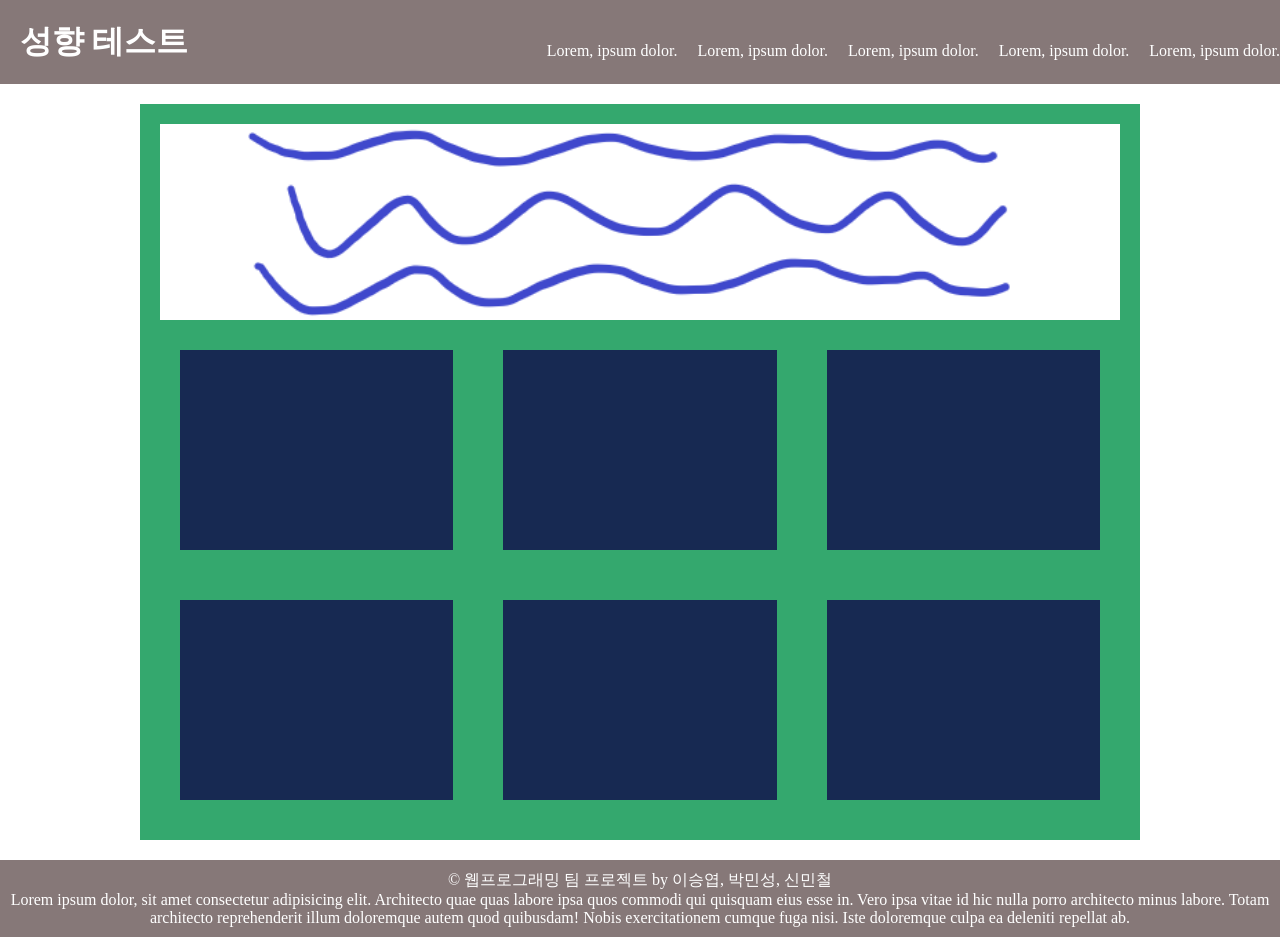
==== index.html @ 1df20f79 "version3" ====
<!DOCTYPE html>
<html lang="ko">
<head>
    <meta charset="UTF-8">
    <meta name="viewport" content="width=device-width, initial-scale=1.0">
    <title>성향 테스트</title>
    <link rel="stylesheet" href="main.css">
    <link rel="stylesheet" href="mobile.css">
    <link rel="stylesheet" href="tablet.css">
    <link rel="stylesheet" href="slideMenu.css">
    <script src="main.js"></script>
</head>
<body>
    <!--성향 테스트 웹사이트 메인페이지-->
    <header>
        <h1>성향 테스트</h1>
        <ul>
            <li><a href="#">Lorem, ipsum dolor.</a></li>
            <li><a href="#">Lorem, ipsum dolor.</a></li>
            <li><a href="#">Lorem, ipsum dolor.</a></li>
            <li><a href="#">Lorem, ipsum dolor.</a></li>
            <li><a href="#">Lorem, ipsum dolor.</a></li>
        </ul>
        <button id="mobileMenu">☰</button>
    </header>
    <!-- 모바일 슬라이드 메뉴 -->
    <nav id="slideMenu">
        <div class="menu-header">
            <h3>메뉴</h3>
            <button id="closeMenu">&times;</button>
        </div>
        <ul>
            <li><a href="#">Lorem, ipsum dolor.</a></li>
            <li><a href="#">Lorem, ipsum dolor.</a></li>
            <li><a href="#">Lorem, ipsum dolor.</a></li>
            <li><a href="#">Lorem, ipsum dolor.</a></li>
            <li><a href="#">Lorem, ipsum dolor.</a></li>
        </ul>
    </nav>
    <main>
        <div id="main-box">
            <div id="ad-banner">
                <img src="./img/banner.png" alt="광고 배너">
            </div>
            <a href="test1.html" id="test1" class="item"></a>
            <a href="test2.html" id="test2" class="item"></a>
            <a href="test3.html" id="test3" class="item"></a>
            <a href="test4.html" id="test4" class="item"></a>
            <a href="test5.html" id="test5" class="item"></a>
            <a href="test6.html" id="test6" class="item"></a>
        </div>
    </main>
    <footer>
        <p>© 웹프로그래밍 팀 프로젝트 by 이승엽, 박민성, 신민철</p>
        <p>Lorem ipsum dolor, sit amet consectetur adipisicing elit. Architecto quae quas labore ipsa quos commodi qui quisquam eius esse in. Vero ipsa vitae id hic nulla porro architecto minus labore. Totam architecto reprehenderit illum doloremque autem quod quibusdam! Nobis exercitationem cumque fuga nisi. Iste doloremque culpa ea deleniti repellat ab.</p>
    </footer>
</body>
</html>
---- main.css ----
/* 단위 px로 통일 */
/* 데스크탑 기본 스타일 — mobile.css · tablet.css가 미디어쿼리로 덮어씀 */

/* ── 전체 초기화 ────────────────────────────────────────────── */
/* 브라우저 기본 margin/padding 제거, box-sizing을 border-box로 통일해 width 계산을 단순화 */
* {
    margin: 0;
    padding: 0;
    box-sizing: border-box;
}



/* ── 헤더 ───────────────────────────────────────────────────── */
/* position: relative — 자식인 ul(absolute)의 기준점이 됨 */
header {
    background-color: #867878;
    color: white;
    padding: 20px;
    position: relative;
}



/* 햄버거 버튼은 데스크탑에서 숨김 — mobile.css에서 ≤1024px일 때 다시 표시 */
header button {
    display: none;
}



/* ── 광고 배너 ──────────────────────────────────────────────── */
/* grid-column: 1 / -1 → 전체 열(1열~마지막 열)을 가로질러 배너가 전체 폭 차지 */
#ad-banner {
    grid-column: 1 / -1;
}



/* 배너 이미지가 부모 너비에 맞게 자동으로 줄어들고, 세로는 비율 유지 */
#ad-banner img {
    width: 100%;
    height: auto;
    display: block;  /* 이미지 하단 기본 여백(인라인 요소 특성) 제거 */
}


/* ── 메인 영역 ──────────────────────────────────────────────── */
/* max-width + margin auto 조합으로 콘텐츠를 화면 중앙에 고정 */
main {
    max-width: 1000px;
    margin: 20px auto;
    padding: 10px;
    background-color: #34a86e;
}


/* ── 그리드 컨테이너 ─────────────────────────────────────────── */
/* 아이템을 3열로 배치 — 각 열은 남은 공간을 균등 분할(1fr) */
/* mobile.css의 ≤768px 미디어쿼리에서 1열로 전환됨 */
#main-box {
    display: grid;
    grid-template-columns: repeat(3, 1fr);
    gap: 10px;      /* 아이템 간 여백 */
    padding: 10px;
}


/* ── 테스트 아이템 카드 ─────────────────────────────────────── */
/* <a> 태그를 블록으로 표시해 클릭 영역이 카드 전체가 되도록 설정 */
/* text-decoration: none — 링크 밑줄 제거 */
.item {
    height: 200px;
    margin: 20px;
    background-color: #172952;
    display: block;
    text-decoration: none;
    cursor: pointer;
}



/* ── 푸터 ───────────────────────────────────────────────────── */
footer {
    background-color: #867878;
    color: white;
    text-align: center;
    padding: 10px;
    margin-top: 20px;
}


/* ── 헤더 내비게이션 목록 ───────────────────────────────────── */
/* position: absolute + right: 0 으로 헤더 오른쪽 끝에 붙임 */
/* top: 50% — 헤더 세로 중앙에 정렬 */
ul {
    list-style: none;
    display: flex;
    position: absolute;
    right: 0;
    top: 50%;
}


/* ── 앵커 태그 전역 초기화 ──────────────────────────────────── */
/* 헤더 nav 링크의 기본 스타일 — .item처럼 별도 색상이 필요한 경우 개별 선택자로 덮어씀 */
a {
    text-decoration: none;
    color: white;
    margin-left: 20px;
}


/* ── 슬라이드 메뉴 (데스크탑에서 숨김) ─────────────────────── */
/* mobile.css에서 ≤1024px일 때 display: block으로 바뀌고 fixed 드로어로 동작 */
#slideMenu {
    display: none;
}
---- mobile.css ----
/* 모바일·태블릿 공통 스타일 (≤1024px) — 주로 내비게이션 전환을 담당 */
@media screen and (max-width: 1024px) {

    /* 데스크탑 가로 내비게이션 목록 숨김 — 햄버거 버튼으로 대체 */
    body > header > ul {
        display: none;
    }

    /* 햄버거 버튼(☰) 표시 — main.css에서 display: none이었던 것을 되살림 */
    /* position: absolute + top/transform 조합으로 헤더 세로 중앙 정렬 */
    body > header > button {
        display: block;
        position: absolute;
        right: 20px;
        top: 50%;
        transform: translateY(-50%);
    }

    
    /* ── 슬라이드 드로어 ────────────────────────────────────── */
    /* 화면 오른쪽 바깥(right: -300px)에 고정 배치 — 평소에는 보이지 않음 */
    /* transition으로 right 값이 바뀔 때 0.3초 슬라이드 애니메이션 적용 */
    /* z-index: 1000 — 다른 모든 콘텐츠 위에 표시 */
    #slideMenu {
        display: block;
        position: fixed;
        top: 0;
        right: -300px;
        width: 300px;
        height: 100vh;
        background-color: #867878;
        color: white;
        transition: right 0.3s ease-in-out;
        z-index: 1000;
        box-shadow: -2px 0 10px rgba(0, 0, 0, 0.1);
    }

    /* JS가 .active 클래스를 추가하면 right: 0 이 되어 드로어가 화면 안으로 슬라이드 인 */
    #slideMenu.active {
        right: 0;
    }

    /* 드로어 상단 헤더 영역 — "메뉴" 제목과 × 버튼을 양 끝에 배치 */
    .menu-header {
        display: flex;
        justify-content: space-between;
        align-items: center;
        padding: 20px;
        border-bottom: 1px solid rgba(255, 255, 255, 0.2);
    }

    .menu-header h3 {
        margin: 0;
        font-size: 20px;
    }

    /* × 닫기 버튼 — 배경·테두리 없이 아이콘만 표시 */
    #closeMenu {
        background: none;
        border: none;
        color: white;
        font-size: 24px;
        cursor: pointer;
        padding: 0;
        width: 30px;
        height: 30px;
        display: flex;
        align-items: center;
        justify-content: center;
    }

    /* 드로어 안의 ul — main.css의 absolute 배치를 초기화하고 세로 목록으로 변환 */
    #slideMenu ul {
        list-style: none;
        padding: 0;
        margin: 0;
        display: block;
        position: static;
    }

    /* 각 메뉴 항목에 상하 패딩과 구분선 추가 */
    #slideMenu li {
        padding: 15px 20px;
        border-bottom: 1px solid rgba(255, 255, 255, 0.1);
    }

    /* 드로어 링크 — main.css의 margin-left 초기화, 클릭 영역을 항목 전체로 확장 */
    #slideMenu a {
        color: white;
        text-decoration: none;
        display: block;
        margin: 0;
        padding: 5px 0;
    }

    /* 호버 시 살짝 밝아지는 피드백 */
    #slideMenu a:hover {
        color: #f0f0f0;
    }


    /* 작은 화면에서는 main이 화면 전체 너비를 사용 */
    main {
        max-width: 100%;
        margin: 20px auto;
        padding: 0 10px;
    }

    /* main 직속 div 요소 사이 하단 여백 */
    main > div {
        margin-bottom: 20px;
    }

    /* main 안 span을 블록으로 전환해 줄바꿈이 일어나도록 */
    main > div > span {
        display: block;
        margin-bottom: 10px;
    }


}

/* ── 모바일 세로 모드 전용 그리드 변환 (≤768px) ───────────────── */
/* 데스크탑의 3열 그리드를 1열로 줄여 아이템이 세로로 쌓이게 함 */
@media screen and (max-width: 768px) {
    #main-box {
        grid-template-columns: 1fr;
    }
}
---- tablet.css ----
/* 태블릿 전용 스타일 (769px ~ 1024px) */
/* mobile.css의 ≤1024px 미디어쿼리와 겹치지만, 태블릿에만 적용할 스타일이 생기면 여기에 작성 */
@media screen and (min-width: 769px) and (max-width: 1024px) {

    /* 태블릿에서는 main이 화면 전체 너비를 사용하되 여백 유지 */
    main {
        max-width: 100%;
        padding: 10px;
    }
}
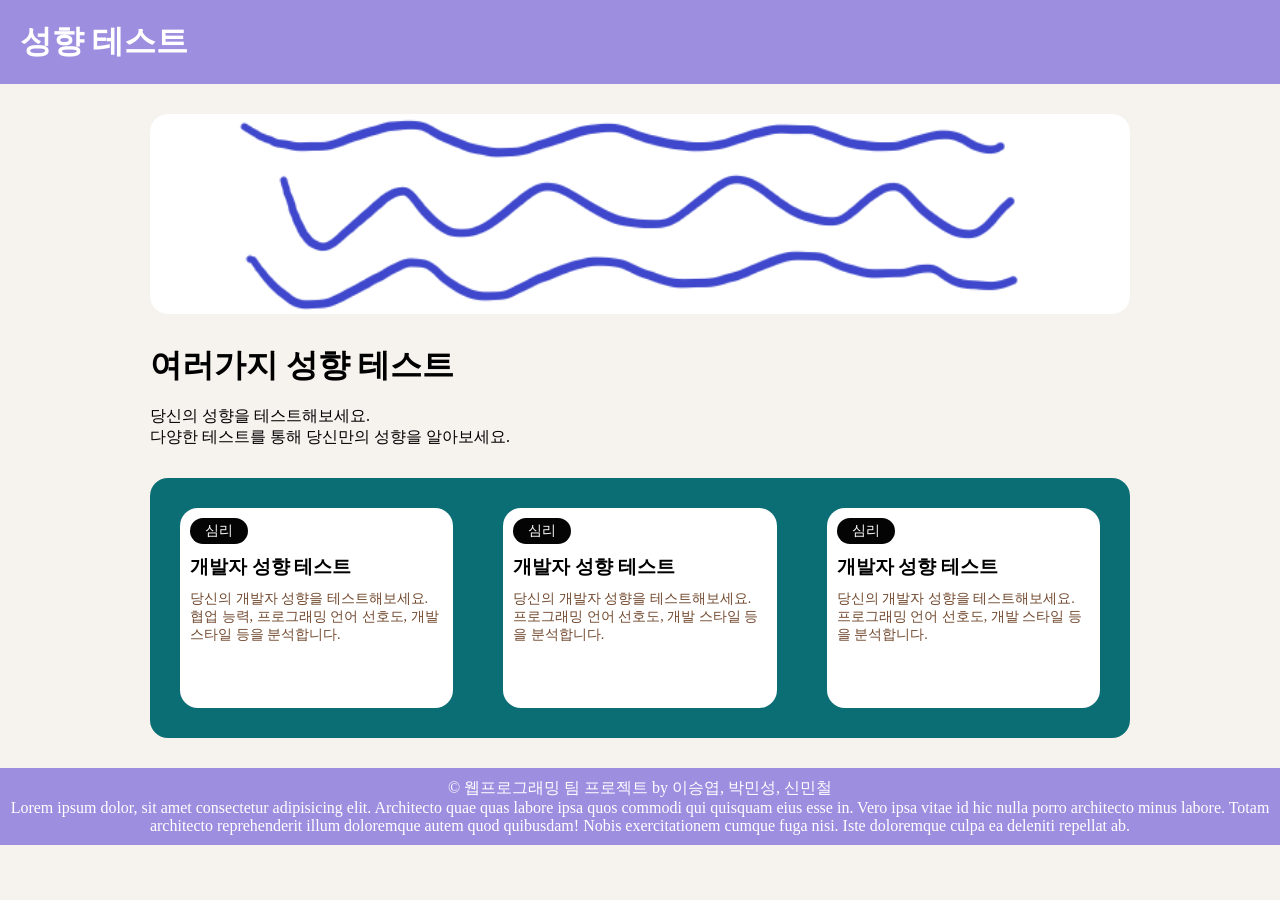
==== commit 80ecd0ef: "구조구현1" ====
--- a/index.html
+++ b/index.html
@@ -15,11 +15,11 @@
     <header>
         <h1>성향 테스트</h1>
         <ul>
-            <li><a href="#">Lorem, ipsum dolor.</a></li>
-            <li><a href="#">Lorem, ipsum dolor.</a></li>
-            <li><a href="#">Lorem, ipsum dolor.</a></li>
-            <li><a href="#">Lorem, ipsum dolor.</a></li>
-            <li><a href="#">Lorem, ipsum dolor.</a></li>
+            <li><a href="#"></a></li>
+            <li><a href="#"></a></li>
+            <li><a href="#"></a></li>
+            <li><a href="#"></a></li>
+            <li><a href="#"></a></li>
         </ul>
         <button id="mobileMenu">☰</button>
     </header>
@@ -42,12 +42,31 @@
             <div id="ad-banner">
                 <img src="./img/banner.png" alt="광고 배너">
             </div>
-            <a href="test1.html" id="test1" class="item"></a>
-            <a href="test2.html" id="test2" class="item"></a>
-            <a href="test3.html" id="test3" class="item"></a>
-            <a href="test4.html" id="test4" class="item"></a>
-            <a href="test5.html" id="test5" class="item"></a>
-            <a href="test6.html" id="test6" class="item"></a>
+
+            <div id="title-box">
+                <h1>여러가지 성향 테스트</h1><br>
+                <p>당신의 성향을 테스트해보세요.</p>
+                <p>다양한 테스트를 통해 당신만의 성향을 알아보세요.</p>
+            </div>
+
+
+            <div id="test-box">
+                <a href="test1.html" id="test1" class="item">
+                    <div class="tagBox">심리</div>
+                    <div class="info-tag"><h3>개발자 성향 테스트</h3></div>
+                    <div class="info-desc">당신의 개발자 성향을 테스트해보세요. 협업 능력, 프로그래밍 언어 선호도, 개발 스타일 등을 분석합니다.</div>
+                </a>
+                <a href="test2.html" id="test2" class="item">
+                    <div class="tagBox">심리</div>
+                    <div class="info-tag"><h3>개발자 성향 테스트</h3></div>
+                    <div class="info-desc">당신의 개발자 성향을 테스트해보세요. 프로그래밍 언어 선호도, 개발 스타일 등을 분석합니다.</div>
+                </a>
+                <a href="test3.html" id="test3" class="item">
+                    <div class="tagBox">심리</div>
+                    <div class="info-tag"><h3>개발자 성향 테스트</h3></div>
+                    <div class="info-desc">당신의 개발자 성향을 테스트해보세요. 프로그래밍 언어 선호도, 개발 스타일 등을 분석합니다.</div>
+                </a>
+            </div>
         </div>
     </main>
     <footer>
--- a/main.css
+++ b/main.css
@@ -7,14 +7,17 @@
     margin: 0;
     padding: 0;
     box-sizing: border-box;
+    
 }
 
-
+body {
+    background-color: #f6f2ed;
+}
 
 /* ── 헤더 ───────────────────────────────────────────────────── */
 /* position: relative — 자식인 ul(absolute)의 기준점이 됨 */
 header {
-    background-color: #867878;
+    background-color: #9d8ee0;
     color: white;
     padding: 20px;
     position: relative;
@@ -42,6 +45,7 @@
     width: 100%;
     height: auto;
     display: block;  /* 이미지 하단 기본 여백(인라인 요소 특성) 제거 */
+    border-radius: 18px;
 }
 
 
@@ -51,18 +55,25 @@
     max-width: 1000px;
     margin: 20px auto;
     padding: 10px;
-    background-color: #34a86e;
 }
 
+#title-box {
+    
+    margin-top: 30px;
+    margin-bottom: 30px;
+}
 
 /* ── 그리드 컨테이너 ─────────────────────────────────────────── */
 /* 아이템을 3열로 배치 — 각 열은 남은 공간을 균등 분할(1fr) */
 /* mobile.css의 ≤768px 미디어쿼리에서 1열로 전환됨 */
-#main-box {
+#test-box {
     display: grid;
     grid-template-columns: repeat(3, 1fr);
     gap: 10px;      /* 아이템 간 여백 */
     padding: 10px;
+    background-color: #0c6e75;
+
+    border-radius: 18px;
 }
 
 
@@ -72,21 +83,44 @@
 .item {
     height: 200px;
     margin: 20px;
-    background-color: #172952;
+    background-color: #ffffff;
     display: block;
     text-decoration: none;
     cursor: pointer;
+    
+    border-radius: 18px;
 }
 
+.tagBox {
+    background-color: #000000fb;
+    color: white;
+    padding: 4px 15px;
+    border-radius: 20px;
+    margin: 10px;
+
+    width: fit-content;
+    font-size: 14px;
+}
+
+.info-tag {
+    margin: 10px;
+}
+
+.info-desc {
+    margin: 10px;
+    font-size: 14px;
+    color: rgb(114, 74, 48);
+}
 
 
 /* ── 푸터 ───────────────────────────────────────────────────── */
 footer {
-    background-color: #867878;
+    background-color: #9d8ee0;
     color: white;
     text-align: center;
     padding: 10px;
     margin-top: 20px;
+
 }
 
 
@@ -108,6 +142,7 @@
     text-decoration: none;
     color: white;
     margin-left: 20px;
+    color: black;
 }
 
 
--- a/mobile.css
+++ b/mobile.css
@@ -9,7 +9,7 @@
     /* 햄버거 버튼(☰) 표시 — main.css에서 display: none이었던 것을 되살림 */
     /* position: absolute + top/transform 조합으로 헤더 세로 중앙 정렬 */
     body > header > button {
-        display: block;
+        display: none;
         position: absolute;
         right: 20px;
         top: 50%;
@@ -22,7 +22,7 @@
     /* transition으로 right 값이 바뀔 때 0.3초 슬라이드 애니메이션 적용 */
     /* z-index: 1000 — 다른 모든 콘텐츠 위에 표시 */
     #slideMenu {
-        display: block;
+        display: none;
         position: fixed;
         top: 0;
         right: -300px;
@@ -123,7 +123,7 @@
 /* ── 모바일 세로 모드 전용 그리드 변환 (≤768px) ───────────────── */
 /* 데스크탑의 3열 그리드를 1열로 줄여 아이템이 세로로 쌓이게 함 */
 @media screen and (max-width: 768px) {
-    #main-box {
+    #test-box {
         grid-template-columns: 1fr;
     }
 }
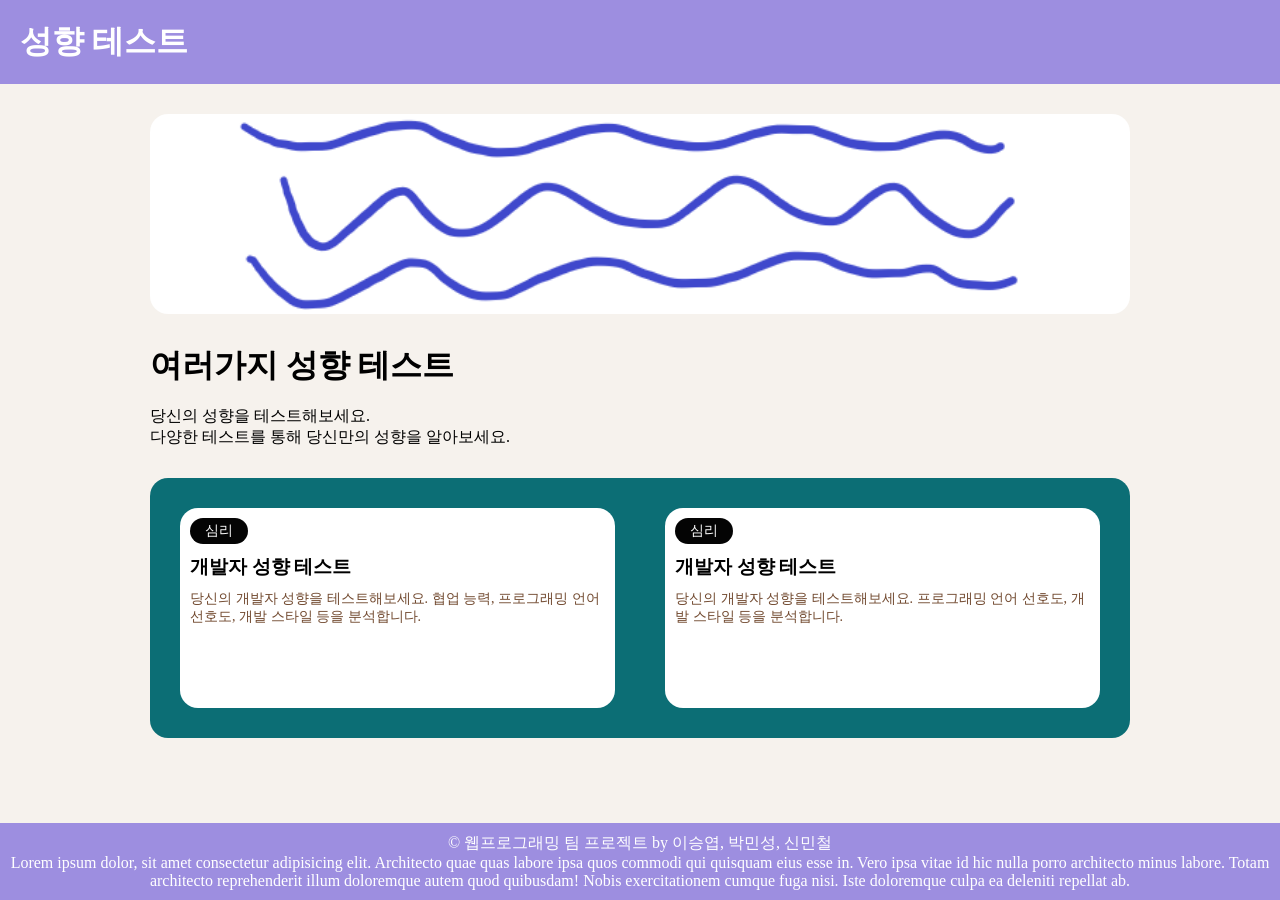
==== commit 677813dd: "슬라이드 버튼 제거, 설명 상세화" ====
--- a/index.html
+++ b/index.html
@@ -4,74 +4,61 @@
     <meta charset="UTF-8">
     <meta name="viewport" content="width=device-width, initial-scale=1.0">
     <title>성향 테스트</title>
-    <link rel="stylesheet" href="main.css">
-    <link rel="stylesheet" href="mobile.css">
-    <link rel="stylesheet" href="tablet.css">
-    <link rel="stylesheet" href="slideMenu.css">
-    <script src="main.js"></script>
+    <link rel="stylesheet" href="main.css">    <!-- 데스크탑 기본 레이아웃 스타일 -->
+    <link rel="stylesheet" href="mobile.css">   <!-- 1024px 이하(모바일·태블릿) 스타일 -->
+    <link rel="stylesheet" href="tablet.css">    <!-- 769px~1024px 태블릿 전용 추가 스타일 -->
 </head>
 <body>
-    <!--성향 테스트 웹사이트 메인페이지-->
+    <!-- ── 헤더: 사이트 제목 + 내비게이션 ─────────────────────────── -->
     <header>
         <h1>성향 테스트</h1>
-        <ul>
-            <li><a href="#"></a></li>
-            <li><a href="#"></a></li>
-            <li><a href="#"></a></li>
-            <li><a href="#"></a></li>
-            <li><a href="#"></a></li>
-        </ul>
-        <button id="mobileMenu">☰</button>
     </header>
-    <!-- 모바일 슬라이드 메뉴 -->
-    <nav id="slideMenu">
-        <div class="menu-header">
-            <h3>메뉴</h3>
-            <button id="closeMenu">&times;</button>
-        </div>
-        <ul>
-            <li><a href="#">Lorem, ipsum dolor.</a></li>
-            <li><a href="#">Lorem, ipsum dolor.</a></li>
-            <li><a href="#">Lorem, ipsum dolor.</a></li>
-            <li><a href="#">Lorem, ipsum dolor.</a></li>
-            <li><a href="#">Lorem, ipsum dolor.</a></li>
-        </ul>
-    </nav>
+
+    <!-- ── 메인 콘텐츠 영역 ────────────────────────────────────────── -->
     <main>
+        <!-- 메인 콘텐츠 전체를 감싸는 컨테이너 (광고 배너 + 소개 + 테스트 그리드) -->
         <div id="main-box">
+
+            <!-- 광고 배너: grid-column: 1/-1 로 3열 그리드 전체 너비를 차지 -->
             <div id="ad-banner">
                 <img src="./img/banner.png" alt="광고 배너">
             </div>
 
+            <!-- 소개 텍스트 영역: 사이트 제목과 안내 문구 -->
             <div id="title-box">
                 <h1>여러가지 성향 테스트</h1><br>
                 <p>당신의 성향을 테스트해보세요.</p>
                 <p>다양한 테스트를 통해 당신만의 성향을 알아보세요.</p>
             </div>
 
+            <!-- 테스트 카드 그리드: 데스크탑 3열, 모바일(≤768px) 1열 -->
+            <div id="test-box">
 
-            <div id="test-box">
+                <!-- test1.html로 이동하는 테스트 카드 — <a>를 block으로 표시해 카드 전체가 클릭 영역 -->
                 <a href="test1.html" id="test1" class="item">
+                    <!-- 카테고리 배지 (pill 형태) -->
                     <div class="tagBox">심리</div>
+                    <!-- 테스트 제목 -->
                     <div class="info-tag"><h3>개발자 성향 테스트</h3></div>
+                    <!-- 테스트 소개 설명 -->
                     <div class="info-desc">당신의 개발자 성향을 테스트해보세요. 협업 능력, 프로그래밍 언어 선호도, 개발 스타일 등을 분석합니다.</div>
                 </a>
+
+                <!-- test2.html로 이동하는 테스트 카드 -->
                 <a href="test2.html" id="test2" class="item">
                     <div class="tagBox">심리</div>
                     <div class="info-tag"><h3>개발자 성향 테스트</h3></div>
                     <div class="info-desc">당신의 개발자 성향을 테스트해보세요. 프로그래밍 언어 선호도, 개발 스타일 등을 분석합니다.</div>
                 </a>
-                <a href="test3.html" id="test3" class="item">
-                    <div class="tagBox">심리</div>
-                    <div class="info-tag"><h3>개발자 성향 테스트</h3></div>
-                    <div class="info-desc">당신의 개발자 성향을 테스트해보세요. 프로그래밍 언어 선호도, 개발 스타일 등을 분석합니다.</div>
-                </a>
-            </div>
-        </div>
+
+            </div><!-- /#test-box -->
+        </div><!-- /#main-box -->
     </main>
+
+    <!-- ── 푸터: 저작권·팀원 정보 ─────────────────────────────────── -->
     <footer>
         <p>© 웹프로그래밍 팀 프로젝트 by 이승엽, 박민성, 신민철</p>
         <p>Lorem ipsum dolor, sit amet consectetur adipisicing elit. Architecto quae quas labore ipsa quos commodi qui quisquam eius esse in. Vero ipsa vitae id hic nulla porro architecto minus labore. Totam architecto reprehenderit illum doloremque autem quod quibusdam! Nobis exercitationem cumque fuga nisi. Iste doloremque culpa ea deleniti repellat ab.</p>
     </footer>
 </body>
-</html>+</html>
--- a/main.css
+++ b/main.css
@@ -10,9 +10,16 @@
     
 }
 
+/* min-height: 100vh — 콘텐츠가 짧아도 body가 화면 전체 높이를 차지 */
+/* flex-direction: column — header·main·footer를 세로로 쌓음 */
+/* footer가 항상 화면 하단에 붙도록 main이 남은 공간을 채우는 구조 */
 body {
     background-color: #f6f2ed;
+    display: flex;
+    flex-direction: column;
+    min-height: 100vh;
 }
+
 
 /* ── 헤더 ───────────────────────────────────────────────────── */
 /* position: relative — 자식인 ul(absolute)의 기준점이 됨 */
@@ -22,14 +29,6 @@
     padding: 20px;
     position: relative;
 }
-
-
-
-/* 햄버거 버튼은 데스크탑에서 숨김 — mobile.css에서 ≤1024px일 때 다시 표시 */
-header button {
-    display: none;
-}
-
 
 
 /* ── 광고 배너 ──────────────────────────────────────────────── */
@@ -51,14 +50,18 @@
 
 /* ── 메인 영역 ──────────────────────────────────────────────── */
 /* max-width + margin auto 조합으로 콘텐츠를 화면 중앙에 고정 */
+/* flex: 1 은 위 body 선언과 함께 작동 — footer를 항상 하단으로 밀어냄 */
 main {
+    flex: 1;
     max-width: 1000px;
     margin: 20px auto;
     padding: 10px;
+    width: 100%;
 }
 
+/* ── 소개 텍스트 박스 ──────────────────────────────────────────── */
+/* #main-box 안에서 소개 문구 위아래에 여백을 주어 광고 배너·테스트 그리드와 간격을 둠 */
 #title-box {
-    
     margin-top: 30px;
     margin-bottom: 30px;
 }
@@ -68,7 +71,7 @@
 /* mobile.css의 ≤768px 미디어쿼리에서 1열로 전환됨 */
 #test-box {
     display: grid;
-    grid-template-columns: repeat(3, 1fr);
+    grid-template-columns: repeat(2, 1fr);
     gap: 10px;      /* 아이템 간 여백 */
     padding: 10px;
     background-color: #0c6e75;
@@ -91,6 +94,10 @@
     border-radius: 18px;
 }
 
+/* ── 카테고리 태그 ───────────────────────────────────────────── */
+/* 각 테스트 카드 상단의 "심리" 같은 배지 */
+/* border-radius: 20px — pill 형태 */
+/* width: fit-content — 텍스트 길이에 맞게 너비 자동 조절 */
 .tagBox {
     background-color: #000000fb;
     color: white;
@@ -102,10 +109,14 @@
     font-size: 14px;
 }
 
+/* ── 테스트 카드 제목 영역 ───────────────────────────────────── */
+/* tagBox 아래의 h3 제목을 감싸는 div — 좌우·상하 여백만 추가 */
 .info-tag {
     margin: 10px;
 }
 
+/* ── 테스트 카드 설명 텍스트 ─────────────────────────────────── */
+/* 카드 하단 소개 문구 — 작은 폰트, 갈색 계열 색상으로 시각적 계층 구분 */
 .info-desc {
     margin: 10px;
     font-size: 14px;
@@ -146,8 +157,3 @@
 }
 
 
-/* ── 슬라이드 메뉴 (데스크탑에서 숨김) ─────────────────────── */
-/* mobile.css에서 ≤1024px일 때 display: block으로 바뀌고 fixed 드로어로 동작 */
-#slideMenu {
-    display: none;
-}
--- a/mobile.css
+++ b/mobile.css
@@ -1,103 +1,5 @@
-/* 모바일·태블릿 공통 스타일 (≤1024px) — 주로 내비게이션 전환을 담당 */
+/* 모바일·태블릿 공통 스타일 (≤1024px) */
 @media screen and (max-width: 1024px) {
-
-    /* 데스크탑 가로 내비게이션 목록 숨김 — 햄버거 버튼으로 대체 */
-    body > header > ul {
-        display: none;
-    }
-
-    /* 햄버거 버튼(☰) 표시 — main.css에서 display: none이었던 것을 되살림 */
-    /* position: absolute + top/transform 조합으로 헤더 세로 중앙 정렬 */
-    body > header > button {
-        display: none;
-        position: absolute;
-        right: 20px;
-        top: 50%;
-        transform: translateY(-50%);
-    }
-
-    
-    /* ── 슬라이드 드로어 ────────────────────────────────────── */
-    /* 화면 오른쪽 바깥(right: -300px)에 고정 배치 — 평소에는 보이지 않음 */
-    /* transition으로 right 값이 바뀔 때 0.3초 슬라이드 애니메이션 적용 */
-    /* z-index: 1000 — 다른 모든 콘텐츠 위에 표시 */
-    #slideMenu {
-        display: none;
-        position: fixed;
-        top: 0;
-        right: -300px;
-        width: 300px;
-        height: 100vh;
-        background-color: #867878;
-        color: white;
-        transition: right 0.3s ease-in-out;
-        z-index: 1000;
-        box-shadow: -2px 0 10px rgba(0, 0, 0, 0.1);
-    }
-
-    /* JS가 .active 클래스를 추가하면 right: 0 이 되어 드로어가 화면 안으로 슬라이드 인 */
-    #slideMenu.active {
-        right: 0;
-    }
-
-    /* 드로어 상단 헤더 영역 — "메뉴" 제목과 × 버튼을 양 끝에 배치 */
-    .menu-header {
-        display: flex;
-        justify-content: space-between;
-        align-items: center;
-        padding: 20px;
-        border-bottom: 1px solid rgba(255, 255, 255, 0.2);
-    }
-
-    .menu-header h3 {
-        margin: 0;
-        font-size: 20px;
-    }
-
-    /* × 닫기 버튼 — 배경·테두리 없이 아이콘만 표시 */
-    #closeMenu {
-        background: none;
-        border: none;
-        color: white;
-        font-size: 24px;
-        cursor: pointer;
-        padding: 0;
-        width: 30px;
-        height: 30px;
-        display: flex;
-        align-items: center;
-        justify-content: center;
-    }
-
-    /* 드로어 안의 ul — main.css의 absolute 배치를 초기화하고 세로 목록으로 변환 */
-    #slideMenu ul {
-        list-style: none;
-        padding: 0;
-        margin: 0;
-        display: block;
-        position: static;
-    }
-
-    /* 각 메뉴 항목에 상하 패딩과 구분선 추가 */
-    #slideMenu li {
-        padding: 15px 20px;
-        border-bottom: 1px solid rgba(255, 255, 255, 0.1);
-    }
-
-    /* 드로어 링크 — main.css의 margin-left 초기화, 클릭 영역을 항목 전체로 확장 */
-    #slideMenu a {
-        color: white;
-        text-decoration: none;
-        display: block;
-        margin: 0;
-        padding: 5px 0;
-    }
-
-    /* 호버 시 살짝 밝아지는 피드백 */
-    #slideMenu a:hover {
-        color: #f0f0f0;
-    }
-
 
     /* 작은 화면에서는 main이 화면 전체 너비를 사용 */
     main {
@@ -117,6 +19,10 @@
         margin-bottom: 10px;
     }
 
+    /* 선택지 버튼 그룹 — 작은 화면에서 위 여백 줄임 (test.css 148px → 110px) */
+    #optionBox {
+        margin-top: 110px;
+    }
 
 }
 
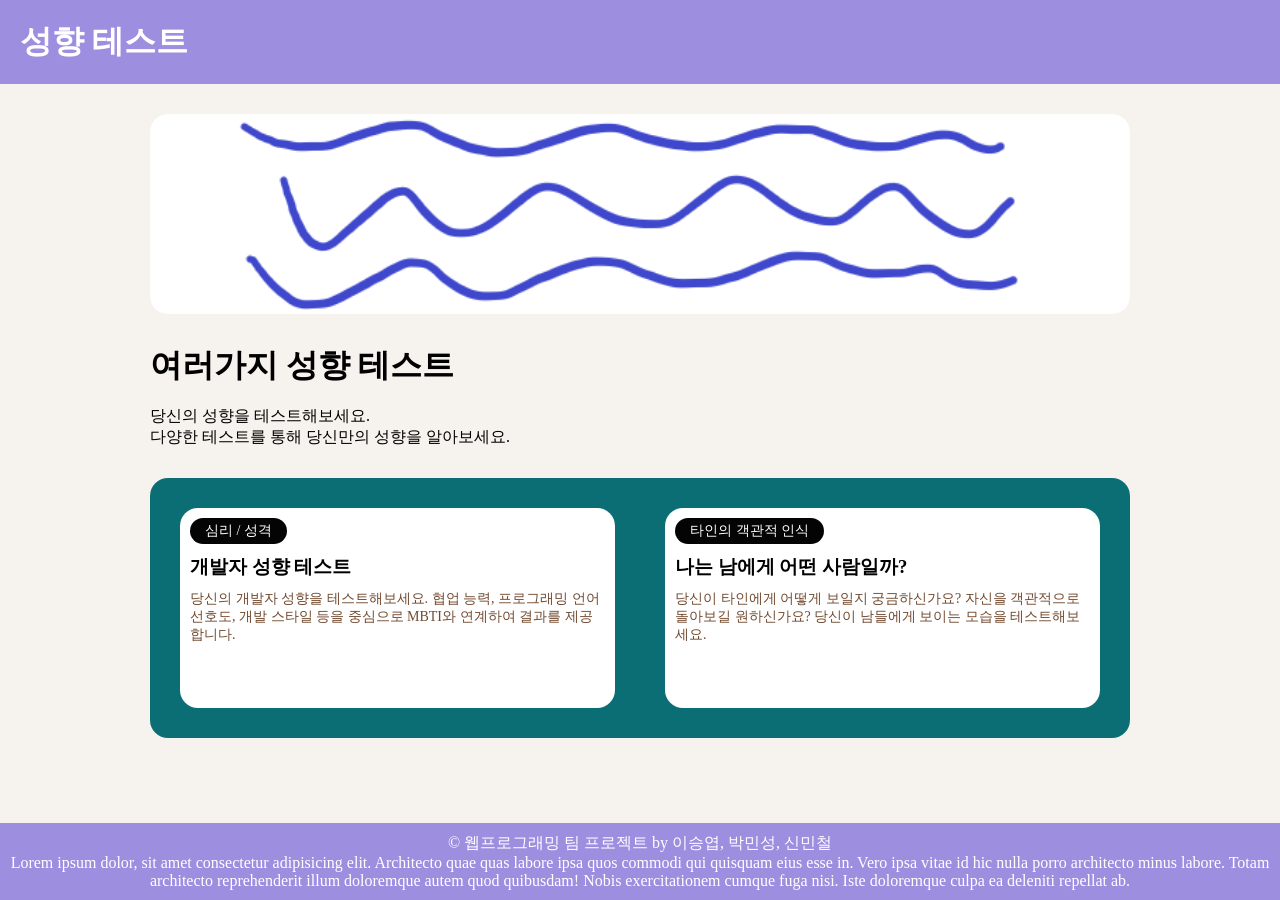
==== commit 1f3ed99b: "슬라이드 버튼 제거, 설명 상세화2" ====
--- a/index.html
+++ b/index.html
@@ -36,19 +36,16 @@
 
                 <!-- test1.html로 이동하는 테스트 카드 — <a>를 block으로 표시해 카드 전체가 클릭 영역 -->
                 <a href="test1.html" id="test1" class="item">
-                    <!-- 카테고리 배지 (pill 형태) -->
-                    <div class="tagBox">심리</div>
-                    <!-- 테스트 제목 -->
+                    <div class="tagBox">심리 / 성격</div>
                     <div class="info-tag"><h3>개발자 성향 테스트</h3></div>
-                    <!-- 테스트 소개 설명 -->
-                    <div class="info-desc">당신의 개발자 성향을 테스트해보세요. 협업 능력, 프로그래밍 언어 선호도, 개발 스타일 등을 분석합니다.</div>
+                    <div class="info-desc">당신의 개발자 성향을 테스트해보세요. 협업 능력, 프로그래밍 언어 선호도, 개발 스타일 등을 중심으로 MBTI와 연계하여 결과를 제공합니다.</div>
                 </a>
 
                 <!-- test2.html로 이동하는 테스트 카드 -->
                 <a href="test2.html" id="test2" class="item">
-                    <div class="tagBox">심리</div>
-                    <div class="info-tag"><h3>개발자 성향 테스트</h3></div>
-                    <div class="info-desc">당신의 개발자 성향을 테스트해보세요. 프로그래밍 언어 선호도, 개발 스타일 등을 분석합니다.</div>
+                    <div class="tagBox">타인의 객관적 인식</div>
+                    <div class="info-tag"><h3>나는 남에게 어떤 사람일까?</h3></div>
+                    <div class="info-desc">당신이 타인에게 어떻게 보일지 궁금하신가요? 자신을 객관적으로 돌아보길 원하신가요? 당신이 남들에게 보이는 모습을 테스트해보세요.</div>
                 </a>
 
             </div><!-- /#test-box -->
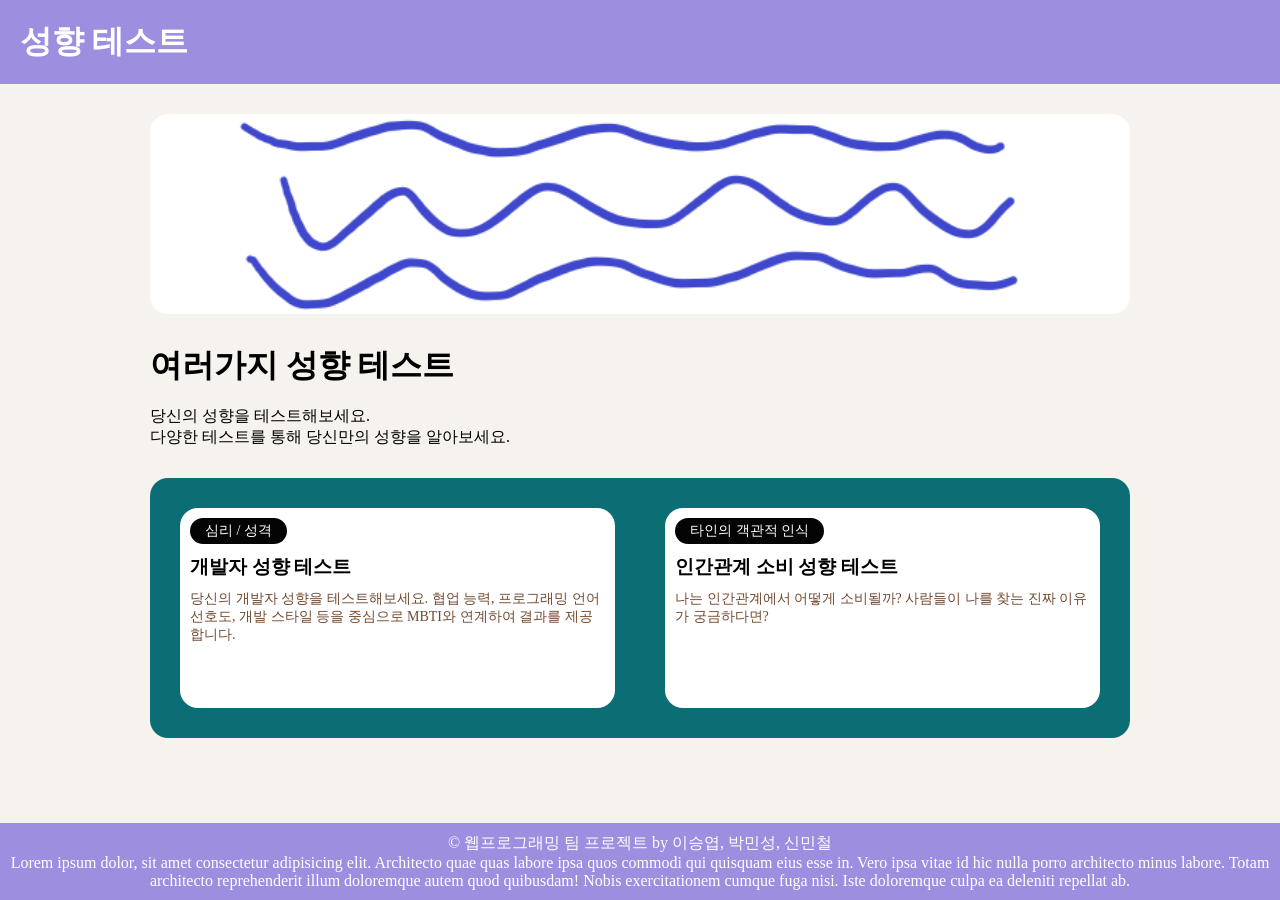
==== commit 76504932: "기능 구현 완료, 전체 디자인 구상" ====
--- a/index.html
+++ b/index.html
@@ -44,8 +44,8 @@
                 <!-- test2.html로 이동하는 테스트 카드 -->
                 <a href="test2.html" id="test2" class="item">
                     <div class="tagBox">타인의 객관적 인식</div>
-                    <div class="info-tag"><h3>나는 남에게 어떤 사람일까?</h3></div>
-                    <div class="info-desc">당신이 타인에게 어떻게 보일지 궁금하신가요? 자신을 객관적으로 돌아보길 원하신가요? 당신이 남들에게 보이는 모습을 테스트해보세요.</div>
+                    <div class="info-tag"><h3>인간관계 소비 성향 테스트</h3></div>
+                    <div class="info-desc">나는 인간관계에서 어떻게 소비될까? 사람들이 나를 찾는 진짜 이유가 궁금하다면? </div>
                 </a>
 
             </div><!-- /#test-box -->
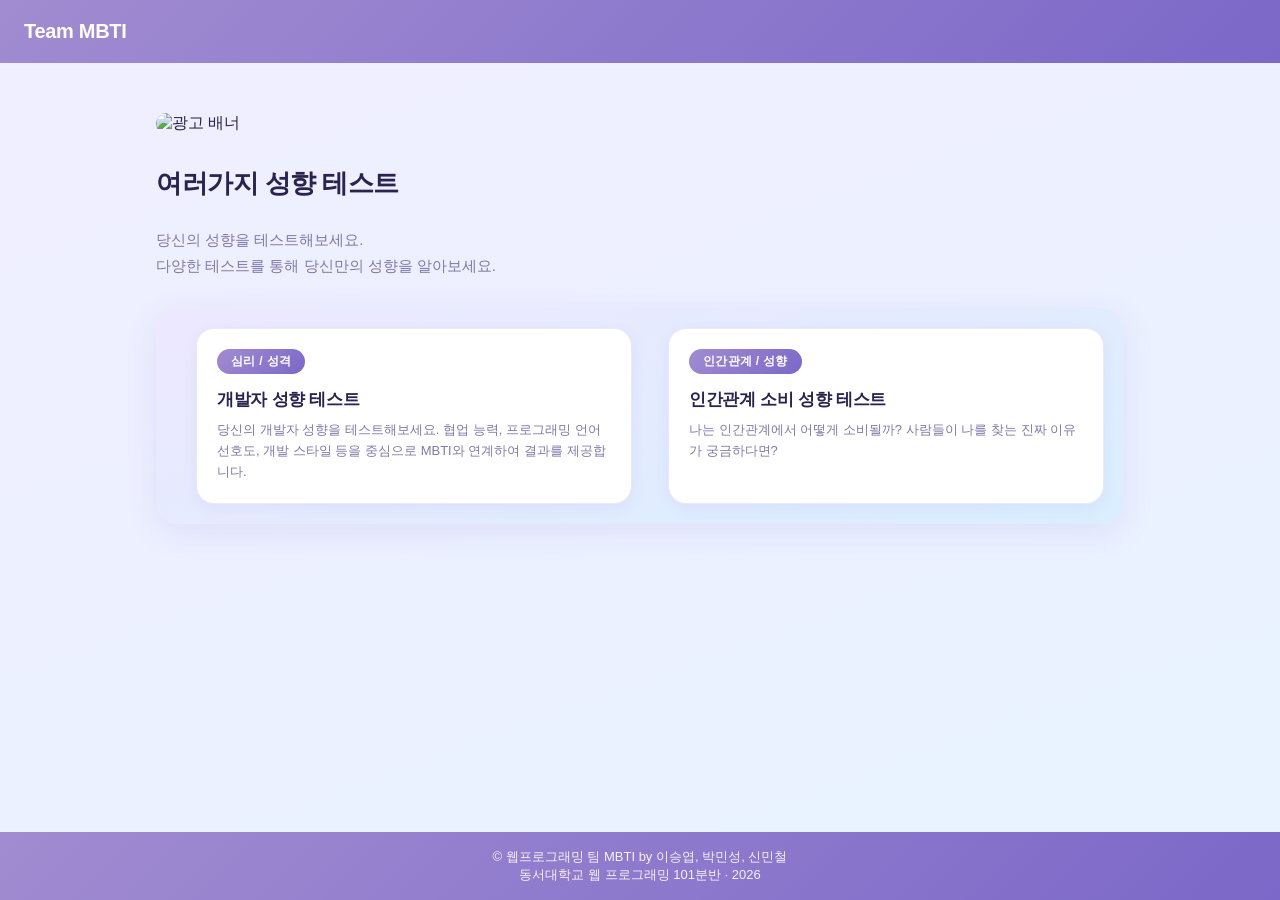
==== commit 7fec2a9c: "1차완성" ====
--- a/index.html
+++ b/index.html
@@ -11,7 +11,7 @@
 <body>
     <!-- ── 헤더: 사이트 제목 + 내비게이션 ─────────────────────────── -->
     <header>
-        <h1>성향 테스트</h1>
+        <h1>Team MBTI</h1>
     </header>
 
     <!-- ── 메인 콘텐츠 영역 ────────────────────────────────────────── -->
@@ -21,7 +21,9 @@
 
             <!-- 광고 배너: grid-column: 1/-1 로 3열 그리드 전체 너비를 차지 -->
             <div id="ad-banner">
-                <img src="./img/banner.png" alt="광고 배너">
+                <a href="https://www.dongseo.ac.kr/kr/" target="_blank">
+                    <img src="./img/adBanner.png" alt="광고 배너">
+                </a>
             </div>
 
             <!-- 소개 텍스트 영역: 사이트 제목과 안내 문구 -->
@@ -43,7 +45,7 @@
 
                 <!-- test2.html로 이동하는 테스트 카드 -->
                 <a href="test2.html" id="test2" class="item">
-                    <div class="tagBox">타인의 객관적 인식</div>
+                    <div class="tagBox">인간관계 / 성향</div>
                     <div class="info-tag"><h3>인간관계 소비 성향 테스트</h3></div>
                     <div class="info-desc">나는 인간관계에서 어떻게 소비될까? 사람들이 나를 찾는 진짜 이유가 궁금하다면? </div>
                 </a>
@@ -54,8 +56,8 @@
 
     <!-- ── 푸터: 저작권·팀원 정보 ─────────────────────────────────── -->
     <footer>
-        <p>© 웹프로그래밍 팀 프로젝트 by 이승엽, 박민성, 신민철</p>
-        <p>Lorem ipsum dolor, sit amet consectetur adipisicing elit. Architecto quae quas labore ipsa quos commodi qui quisquam eius esse in. Vero ipsa vitae id hic nulla porro architecto minus labore. Totam architecto reprehenderit illum doloremque autem quod quibusdam! Nobis exercitationem cumque fuga nisi. Iste doloremque culpa ea deleniti repellat ab.</p>
+        <p>© 웹프로그래밍 팀 MBTI by 이승엽, 박민성, 신민철</p>
+        <p>동서대학교 웹 프로그래밍 101분반 · 2026</p>
     </footer>
 </body>
 </html>
--- a/main.css
+++ b/main.css
@@ -2,142 +2,147 @@
 /* 데스크탑 기본 스타일 — mobile.css · tablet.css가 미디어쿼리로 덮어씀 */
 
 /* ── 전체 초기화 ────────────────────────────────────────────── */
-/* 브라우저 기본 margin/padding 제거, box-sizing을 border-box로 통일해 width 계산을 단순화 */
 * {
     margin: 0;
     padding: 0;
     box-sizing: border-box;
-    
 }
 
-/* min-height: 100vh — 콘텐츠가 짧아도 body가 화면 전체 높이를 차지 */
-/* flex-direction: column — header·main·footer를 세로로 쌓음 */
-/* footer가 항상 화면 하단에 붙도록 main이 남은 공간을 채우는 구조 */
+/* ── 레이아웃 뼈대 ──────────────────────────────────────────── */
 body {
-    background-color: #f6f2ed;
+    background: linear-gradient(160deg, #f0eeff 0%, #e8f3ff 100%);
+    min-height: 100vh;
     display: flex;
     flex-direction: column;
-    min-height: 100vh;
+    font-family: 'Apple SD Gothic Neo', 'Malgun Gothic', sans-serif;
 }
 
-
 /* ── 헤더 ───────────────────────────────────────────────────── */
-/* position: relative — 자식인 ul(absolute)의 기준점이 됨 */
 header {
-    background-color: #9d8ee0;
+    background: linear-gradient(135deg, #a18cd1 0%, #7b68c8 100%);
     color: white;
-    padding: 20px;
+    padding: 20px 24px;
     position: relative;
 }
 
+header h1 {
+    font-size: 20px;
+    font-weight: 800;
+    letter-spacing: -0.3px;
+}
 
 /* ── 광고 배너 ──────────────────────────────────────────────── */
-/* grid-column: 1 / -1 → 전체 열(1열~마지막 열)을 가로질러 배너가 전체 폭 차지 */
 #ad-banner {
     grid-column: 1 / -1;
 }
 
-
-
-/* 배너 이미지가 부모 너비에 맞게 자동으로 줄어들고, 세로는 비율 유지 */
 #ad-banner img {
     width: 100%;
     height: auto;
-    display: block;  /* 이미지 하단 기본 여백(인라인 요소 특성) 제거 */
+    display: block;
     border-radius: 18px;
 }
 
-
 /* ── 메인 영역 ──────────────────────────────────────────────── */
-/* max-width + margin auto 조합으로 콘텐츠를 화면 중앙에 고정 */
-/* flex: 1 은 위 body 선언과 함께 작동 — footer를 항상 하단으로 밀어냄 */
 main {
     flex: 1;
     max-width: 1000px;
-    margin: 20px auto;
-    padding: 10px;
+    margin: 32px auto;
+    padding: 0 16px;
     width: 100%;
 }
 
 /* ── 소개 텍스트 박스 ──────────────────────────────────────────── */
-/* #main-box 안에서 소개 문구 위아래에 여백을 주어 광고 배너·테스트 그리드와 간격을 둠 */
 #title-box {
-    margin-top: 30px;
-    margin-bottom: 30px;
+    margin: 32px 0 28px;
+}
+
+#title-box h1 {
+    font-size: 26px;
+    font-weight: 900;
+    color: #2a2250;
+    letter-spacing: -0.5px;
+    margin-bottom: 8px;
+}
+
+#title-box p {
+    font-size: 15px;
+    color: #8078aa;
+    line-height: 1.75;
 }
 
 /* ── 그리드 컨테이너 ─────────────────────────────────────────── */
-/* 아이템을 3열로 배치 — 각 열은 남은 공간을 균등 분할(1fr) */
-/* mobile.css의 ≤768px 미디어쿼리에서 1열로 전환됨 */
 #test-box {
     display: grid;
     grid-template-columns: repeat(2, 1fr);
-    gap: 10px;      /* 아이템 간 여백 */
-    padding: 10px;
-    background-color: #0c6e75;
-
-    border-radius: 18px;
+    gap: 16px;
+    padding: 20px;
+    background: linear-gradient(160deg, #ede8ff 0%, #daeeff 100%);
+    border-radius: 22px;
+    box-shadow: 0 8px 32px rgba(100, 80, 200, 0.1);
 }
 
-
 /* ── 테스트 아이템 카드 ─────────────────────────────────────── */
-/* <a> 태그를 블록으로 표시해 클릭 영역이 카드 전체가 되도록 설정 */
-/* text-decoration: none — 링크 밑줄 제거 */
 .item {
-    height: 200px;
-    margin: 20px;
-    background-color: #ffffff;
+    background: #ffffff;
     display: block;
     text-decoration: none;
     cursor: pointer;
-    
     border-radius: 18px;
+    border: 1.5px solid rgba(130, 100, 210, 0.15);
+    box-shadow: 0 4px 16px rgba(100, 80, 200, 0.07);
+    padding: 20px;
+    transition: transform 0.18s ease, box-shadow 0.18s ease;
+}
+
+.item:hover {
+    transform: translateY(-4px);
+    box-shadow: 0 12px 32px rgba(100, 80, 200, 0.15);
 }
 
 /* ── 카테고리 태그 ───────────────────────────────────────────── */
-/* 각 테스트 카드 상단의 "심리" 같은 배지 */
-/* border-radius: 20px — pill 형태 */
-/* width: fit-content — 텍스트 길이에 맞게 너비 자동 조절 */
 .tagBox {
-    background-color: #000000fb;
+    display: inline-block;
+    background: linear-gradient(135deg, #a18cd1, #7b68c8);
     color: white;
-    padding: 4px 15px;
+    padding: 4px 14px;
     border-radius: 20px;
-    margin: 10px;
-
-    width: fit-content;
-    font-size: 14px;
+    font-size: 12px;
+    font-weight: 700;
+    letter-spacing: 0.3px;
+    margin-bottom: 14px;
 }
 
 /* ── 테스트 카드 제목 영역 ───────────────────────────────────── */
-/* tagBox 아래의 h3 제목을 감싸는 div — 좌우·상하 여백만 추가 */
 .info-tag {
-    margin: 10px;
+    margin-bottom: 8px;
+}
+
+.info-tag h3 {
+    font-size: 17px;
+    font-weight: 800;
+    color: #2a2250;
+    letter-spacing: -0.3px;
 }
 
 /* ── 테스트 카드 설명 텍스트 ─────────────────────────────────── */
-/* 카드 하단 소개 문구 — 작은 폰트, 갈색 계열 색상으로 시각적 계층 구분 */
 .info-desc {
-    margin: 10px;
-    font-size: 14px;
-    color: rgb(114, 74, 48);
+    font-size: 13px;
+    color: #8078aa;
+    line-height: 1.65;
 }
-
 
 /* ── 푸터 ───────────────────────────────────────────────────── */
 footer {
-    background-color: #9d8ee0;
-    color: white;
+    background: linear-gradient(135deg, #a18cd1 0%, #7b68c8 100%);
+    color: rgba(255, 255, 255, 0.9);
     text-align: center;
-    padding: 10px;
+    padding: 16px;
     margin-top: 20px;
-
+    font-size: 13px;
 }
 
-
 /* ── 헤더 내비게이션 목록 ───────────────────────────────────── */
-/* position: absolute + right: 0 으로 헤더 오른쪽 끝에 붙임 */
-/* top: 50% — 헤더 세로 중앙에 정렬 */
 ul {
     list-style: none;
     display: flex;
@@ -146,14 +151,9 @@
     top: 50%;
 }
 
-
 /* ── 앵커 태그 전역 초기화 ──────────────────────────────────── */
-/* 헤더 nav 링크의 기본 스타일 — .item처럼 별도 색상이 필요한 경우 개별 선택자로 덮어씀 */
 a {
     text-decoration: none;
-    color: white;
+    color: #2a2250;
     margin-left: 20px;
-    color: black;
 }
-
-
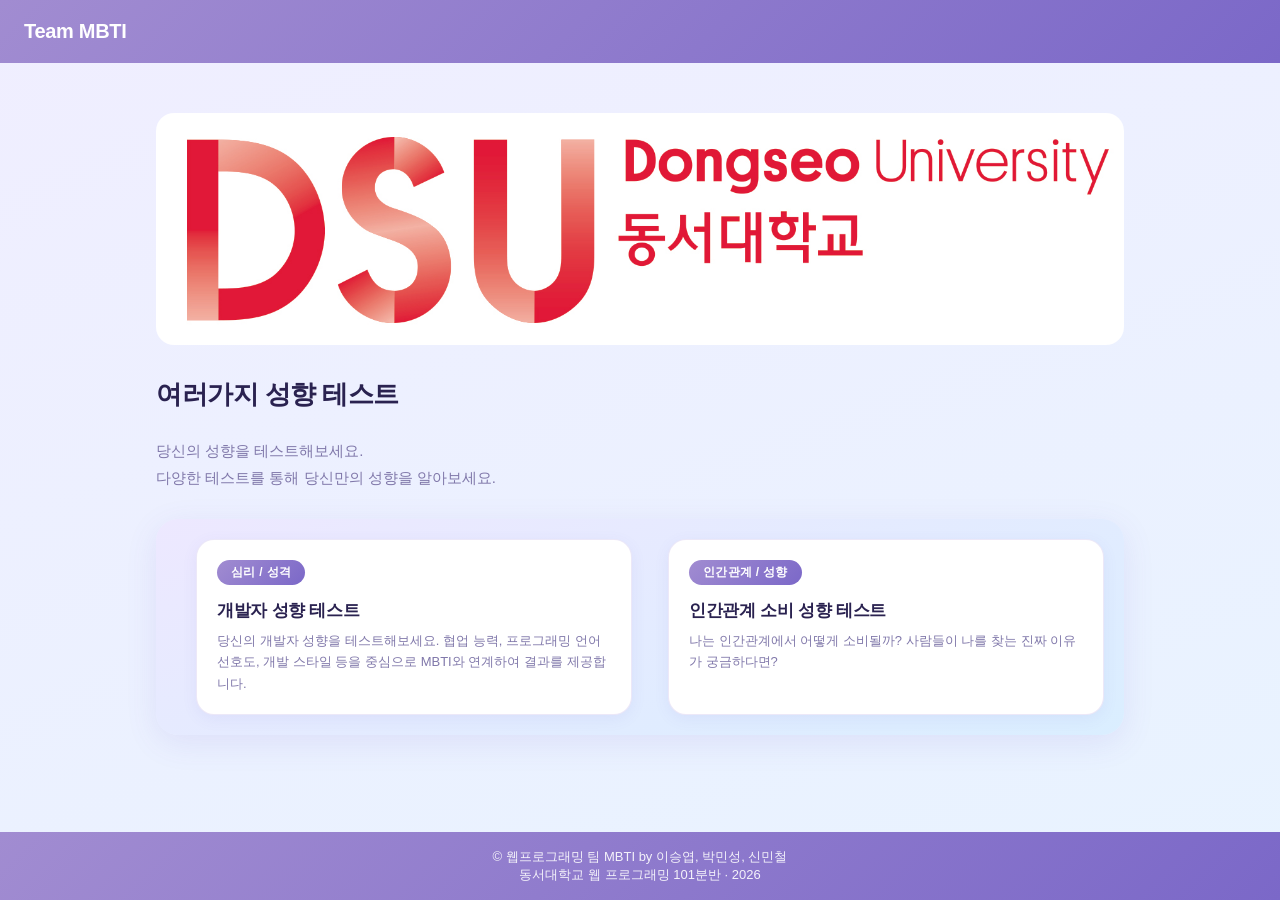
==== commit 611e0278: "1차완성" ====
--- a/index.html
+++ b/index.html
@@ -22,7 +22,7 @@
             <!-- 광고 배너: grid-column: 1/-1 로 3열 그리드 전체 너비를 차지 -->
             <div id="ad-banner">
                 <a href="https://www.dongseo.ac.kr/kr/" target="_blank">
-                    <img src="./img/adBanner.png" alt="광고 배너">
+                    <img src="./img/adBanner.jpg" alt="광고 배너">
                 </a>
             </div>
 
